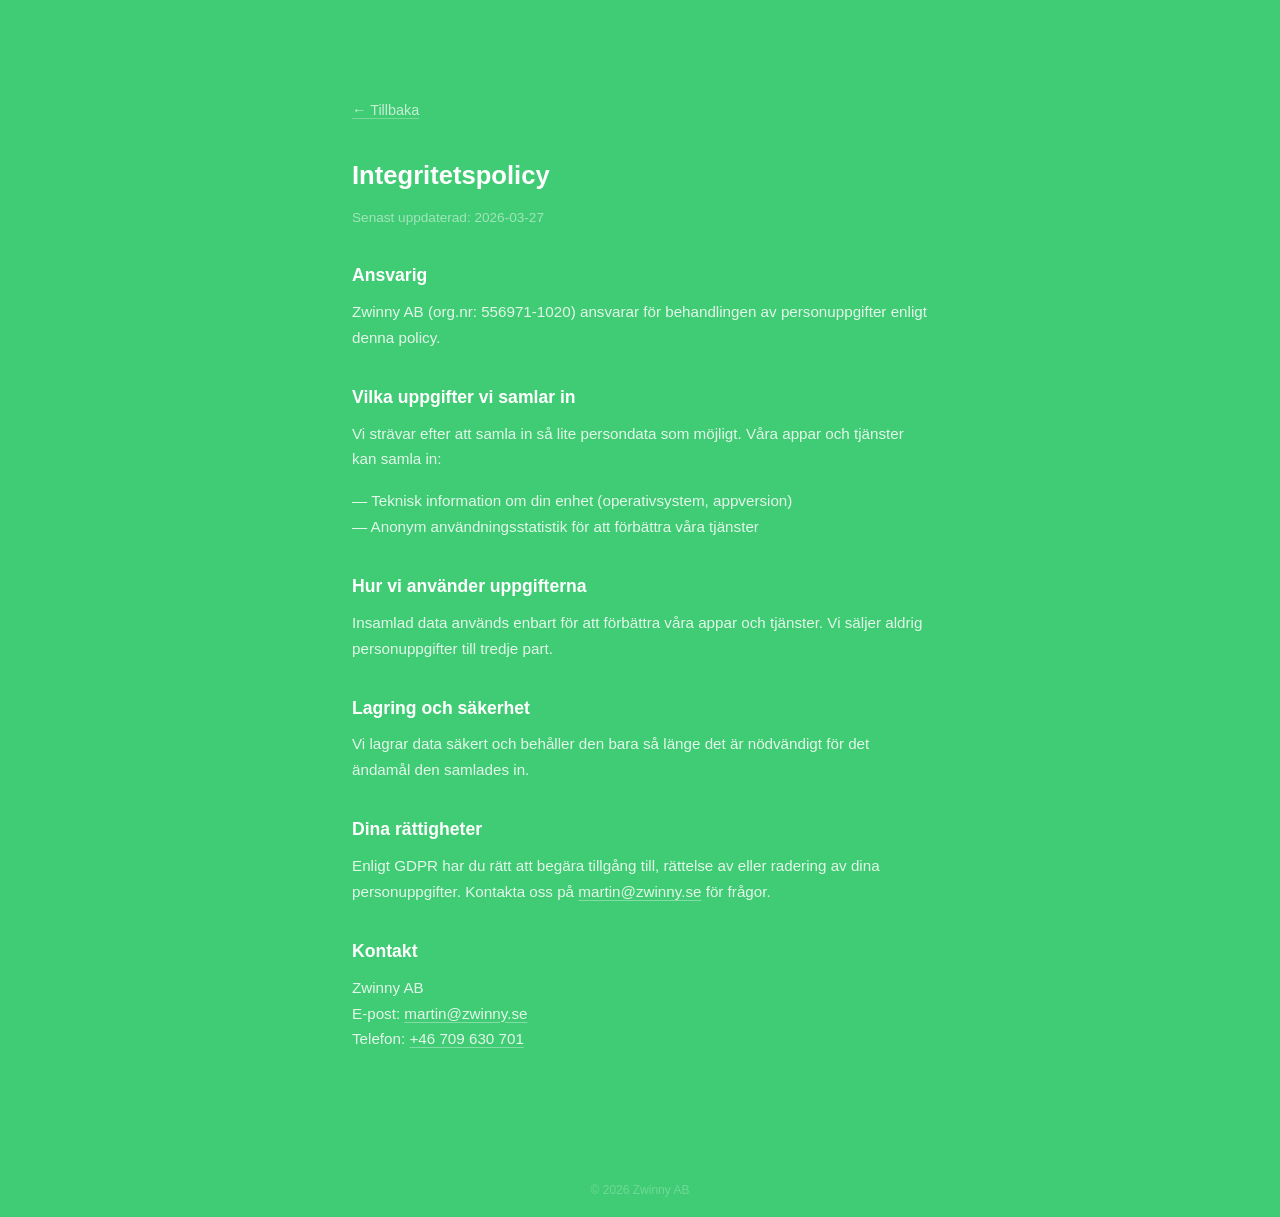
==== docs/privacy.html @ 2078a895 "Move site files to /docs for GitHub Pages compatibility Co-Authored-By: Claude Opus 4.6 <noreply@ant" ====
<!DOCTYPE html>
<html lang="sv">
<head>
  <meta charset="UTF-8">
  <meta name="viewport" content="width=device-width, initial-scale=1.0">
  <title>Integritetspolicy — Zwinny AB</title>
  <link rel="icon" type="image/png" href="assets/logo-green.png">
  <style>
    * { margin: 0; padding: 0; box-sizing: border-box; }
    body {
      min-height: 100vh;
      display: flex;
      flex-direction: column;
      background: #40cc74;
      color: #ffffff;
      font-family: -apple-system, BlinkMacSystemFont, 'Segoe UI', Helvetica, Arial, sans-serif;
    }
    main { flex: 1; display: flex; justify-content: center; }
    .policy {
      max-width: 640px;
      margin: 4rem auto;
      padding: 2rem;
      line-height: 1.7;
    }
    .policy h1 {
      font-size: 1.6rem;
      margin-bottom: 0.5rem;
    }
    .policy .updated {
      font-size: 0.85rem;
      opacity: 0.5;
      margin-bottom: 2rem;
    }
    .policy h2 {
      font-size: 1.1rem;
      margin-top: 2rem;
      margin-bottom: 0.5rem;
    }
    .policy p {
      opacity: 0.85;
      font-size: 0.95rem;
      margin-bottom: 1rem;
    }
    .policy a {
      color: #ffffff;
      text-decoration: underline;
      text-underline-offset: 3px;
      text-decoration-color: rgba(255,255,255,0.4);
    }
    .policy a:hover {
      text-decoration-color: rgba(255,255,255,0.9);
    }
    .back-link {
      display: inline-block;
      margin-bottom: 2rem;
      color: #ffffff;
      text-decoration: none;
      font-size: 0.9rem;
      opacity: 0.7;
      transition: opacity 0.3s;
    }
    .back-link:hover { opacity: 1; }
    footer {
      display: flex;
      justify-content: center;
      padding: 1.2rem 2rem;
      font-size: 0.75rem;
    }
    .copyright { color: rgba(255,255,255,0.25); }
  </style>
</head>
<body>
  <main>
    <div class="policy">
      <a href="/" class="back-link">&larr; Tillbaka</a>
      <h1>Integritetspolicy</h1>
      <p class="updated">Senast uppdaterad: 2026-03-27</p>

      <h2>Ansvarig</h2>
      <p>Zwinny AB (org.nr: 556971-1020) ansvarar för behandlingen av personuppgifter enligt denna policy.</p>

      <h2>Vilka uppgifter vi samlar in</h2>
      <p>Vi strävar efter att samla in så lite persondata som möjligt. Våra appar och tjänster kan samla in:</p>
      <p>— Teknisk information om din enhet (operativsystem, appversion)<br>
         — Anonym användningsstatistik för att förbättra våra tjänster</p>

      <h2>Hur vi använder uppgifterna</h2>
      <p>Insamlad data används enbart för att förbättra våra appar och tjänster. Vi säljer aldrig personuppgifter till tredje part.</p>

      <h2>Lagring och säkerhet</h2>
      <p>Vi lagrar data säkert och behåller den bara så länge det är nödvändigt för det ändamål den samlades in.</p>

      <h2>Dina rättigheter</h2>
      <p>Enligt GDPR har du rätt att begära tillgång till, rättelse av eller radering av dina personuppgifter. Kontakta oss på <a href="mailto:martin@zwinny.se">martin@zwinny.se</a> för frågor.</p>

      <h2>Kontakt</h2>
      <p>Zwinny AB<br>
         E-post: <a href="mailto:martin@zwinny.se">martin@zwinny.se</a><br>
         Telefon: <a href="tel:+46709630701">+46 709 630 701</a></p>
    </div>
  </main>
  <footer>
    <span class="copyright">&copy; 2026 Zwinny AB</span>
  </footer>
</body>
</html>
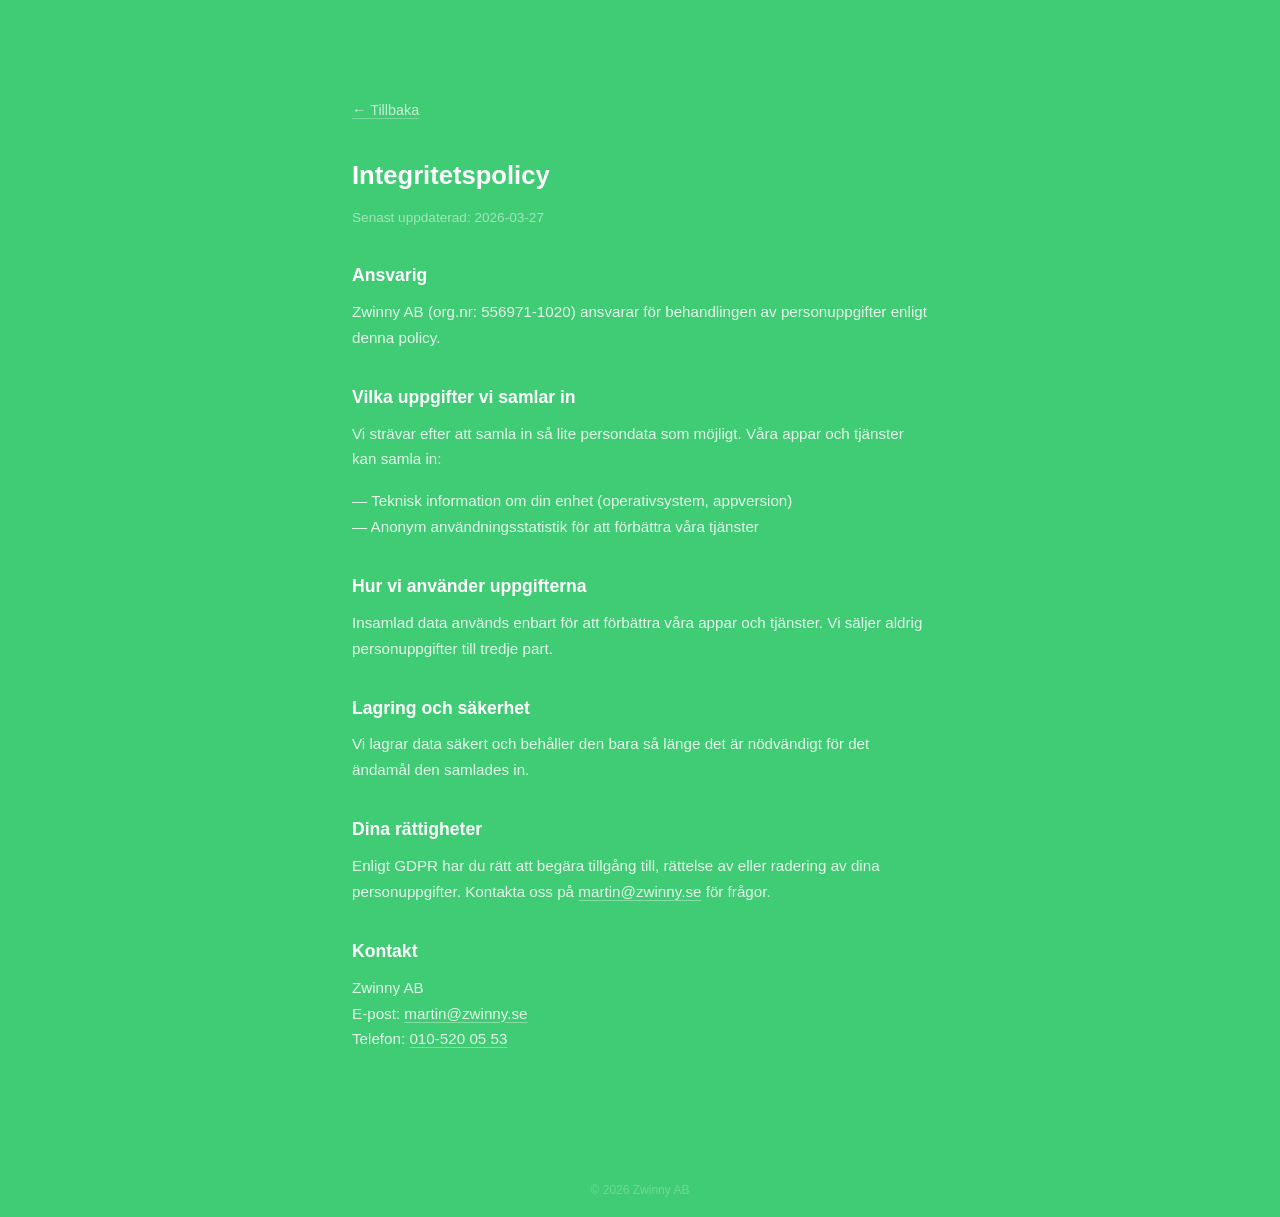
==== commit 76ea5c65: "Update phone number to 010-520 05 53 Co-Authored-By: Claude Opus 4.6 <noreply@anthropic.com>" ====
--- a/docs/privacy.html
+++ b/docs/privacy.html
@@ -96,7 +96,7 @@
       <h2>Kontakt</h2>
       <p>Zwinny AB<br>
          E-post: <a href="mailto:martin@zwinny.se">martin@zwinny.se</a><br>
-         Telefon: <a href="tel:+46709630701">+46 709 630 701</a></p>
+         Telefon: <a href="tel:+46105200553">010-520 05 53</a></p>
     </div>
   </main>
   <footer>
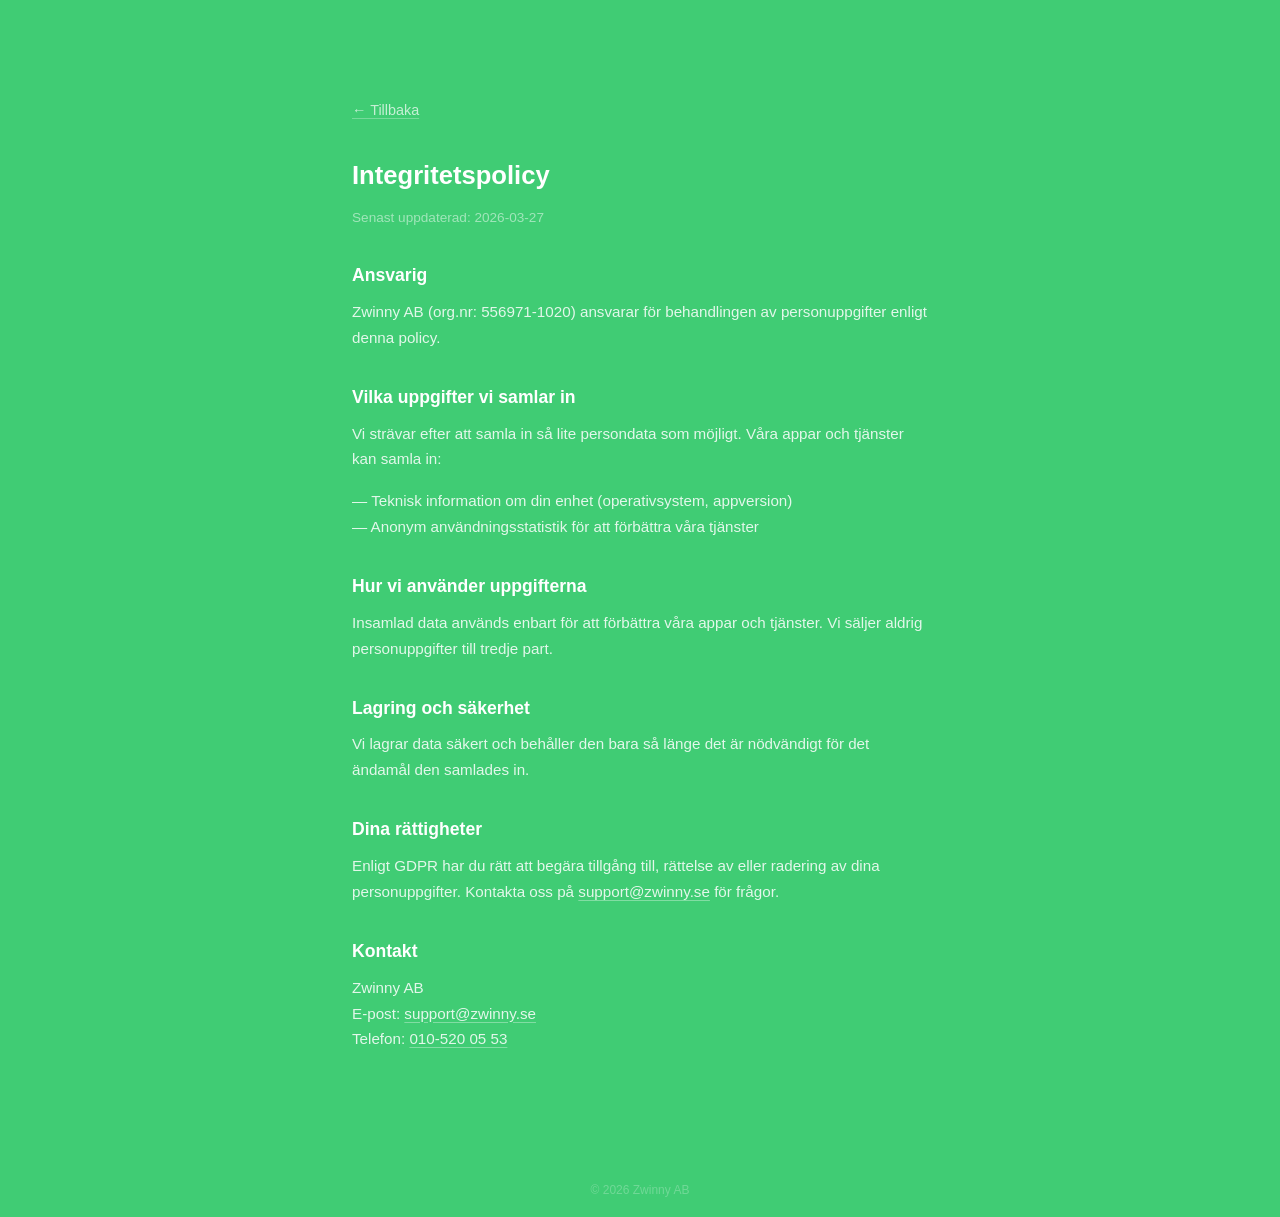
==== commit 60b34a66: "Change contact email to support@zwinny.se Co-Authored-By: Claude Opus 5.5 <noreply@anthropic.com>" ====
--- a/docs/privacy.html
+++ b/docs/privacy.html
@@ -91,11 +91,11 @@
       <p>Vi lagrar data säkert och behåller den bara så länge det är nödvändigt för det ändamål den samlades in.</p>
 
       <h2>Dina rättigheter</h2>
-      <p>Enligt GDPR har du rätt att begära tillgång till, rättelse av eller radering av dina personuppgifter. Kontakta oss på <a href="mailto:martin@zwinny.se">martin@zwinny.se</a> för frågor.</p>
+      <p>Enligt GDPR har du rätt att begära tillgång till, rättelse av eller radering av dina personuppgifter. Kontakta oss på <a href="mailto:support@zwinny.se">support@zwinny.se</a> för frågor.</p>
 
       <h2>Kontakt</h2>
       <p>Zwinny AB<br>
-         E-post: <a href="mailto:martin@zwinny.se">martin@zwinny.se</a><br>
+         E-post: <a href="mailto:support@zwinny.se">support@zwinny.se</a><br>
          Telefon: <a href="tel:+46105200553">010-520 05 53</a></p>
     </div>
   </main>
